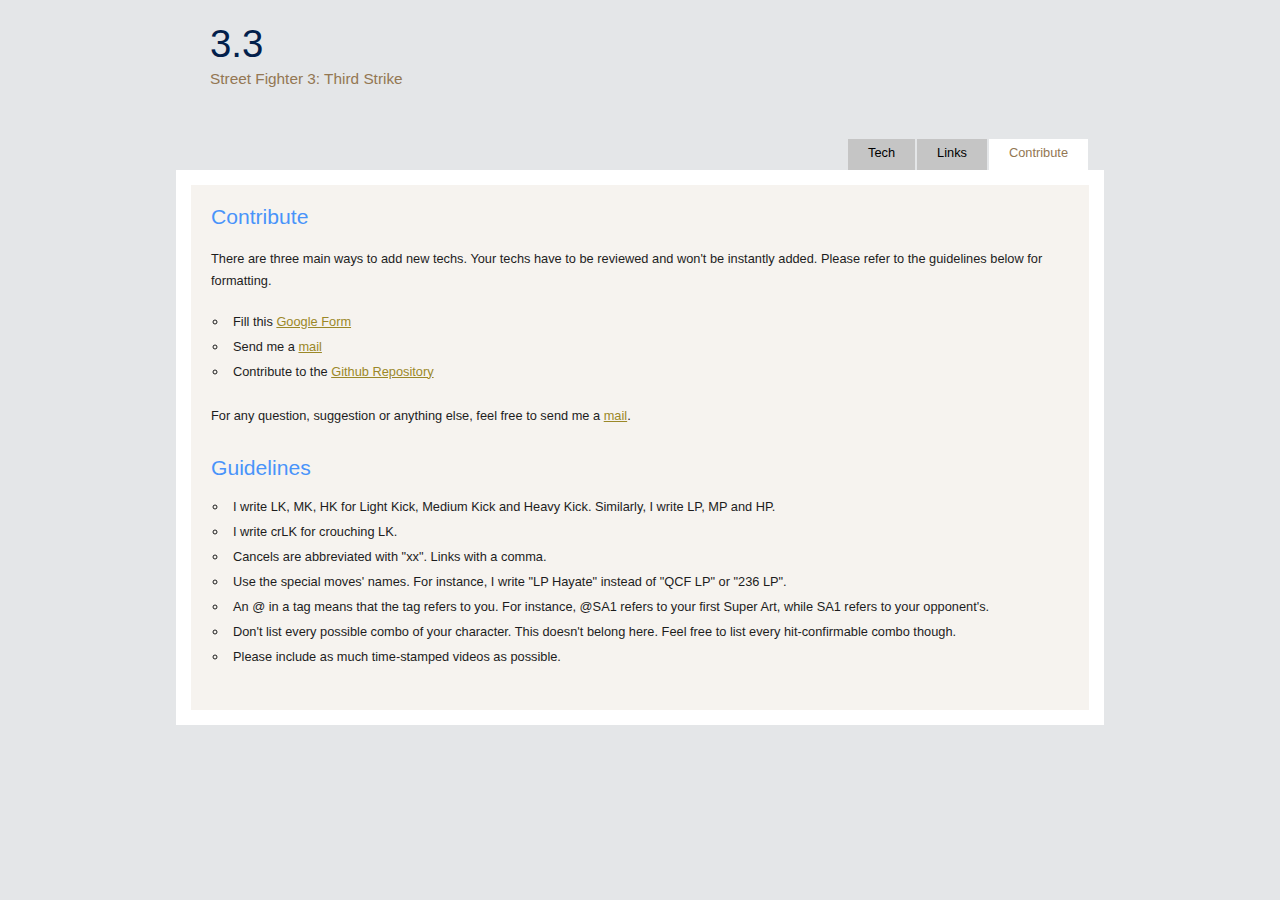
==== html/contribute.html @ f995b69a "open contribuions" ====
<!DOCTYPE HTML>
<html>
  
<head>
  <title>3.3</title>
  <link rel="stylesheet" type="text/css" href="style/style.css" />
  <meta name="robots" content="noindex, nofollow">
</head>

<body>
  <div id="main">
    <div id="header">
      <div id="logo">
        <h1><a href="3.3.html"><span class="logo_colour">3.3</span></a></h1>
        <h2>Street Fighter 3: Third Strike</h2>
      </div>
      <div id="menubar">
        <ul id="menu">
          <li><a href="3.3.html">Tech</a></li>
          <li><a href="links.html">Links</a></li>
          <li class="selected"><a href="contribute.html">Contribute</a></li>
        </ul>
      </div>
    </div>
    
<div id="site_content">
  <h1>Contribute</h1>
  <p> There are three main ways to add new techs. Your techs have to be reviewed and won't be instantly added. Please refer to the guidelines below for formatting. </p>
  <ul>
    <li>Fill this <a href="https://goo.gl/forms/G8ckDkTWzmQ9Z2wu1">Google Form</a></li>
    <li>Send me a <a href="mailto:3.3.aurele@gmail.com">mail</a></li>
    <li>Contribute to the <a href="https://github.com/33Aurele/3.3">Github Repository</a></li>
  </ul>
  <p>For any question, suggestion or anything else, feel free to send me a  <a href="mailto:3.3.aurele@gmail.com">mail</a>.</p>
  
  <h1>Guidelines</h1>
  <ul>
    <li> I write LK, MK, HK for Light Kick, Medium Kick and Heavy Kick.
      Similarly, I write LP, MP and HP. </li>
    <li> I write crLK for crouching LK. </li>
    <li> Cancels are abbreviated with "xx". Links with a comma. </li>
    <li> Use the special moves' names. For instance, I write "LP Hayate" instead of "QCF LP" or "236 LP".</li>
    <li> An @ in a tag means that the tag refers to you. For instance, @SA1 refers to your first Super Art, while SA1 refers to your opponent's.</li>
    <li> Don't list every possible combo of your character. This doesn't belong here. Feel free to list every hit-confirmable combo though.</li>
    <li> Please include as much time-stamped videos as possible.</li>
  </ul>

  
</div>

</div>
</body>
<footer>
<p></p>
</footer>
</html>
---- html/style/style.css ----
/* deep blue (title) :  #02204b */
/* clear blue (headers) : #4993fa */
/* clearer blue (background) : #e4e6e8 */
/* brown (subtitle) : #937753 */
/* subtitles : #9B8828 */
/* beige (body background) : f6f3ef */
/* grey (page selection) : #c5c5c5 */
/* black (text color : #1d1d1d */




html
{ height: 100%;}

*
{ margin: 0;
  padding: 0;}

body
{ font: normal .80em trebuchet ms, sans-serif;
  background: #e4e6e8;
  color: #1d1d1d;}

p
{ padding: 0 0 20px 0;
  line-height: 1.7em;}

img
{ border: 0;}

h1, h2, h3, h4, h5, h6 
{ font: normal 165% 'century gothic', arial, sans-serif;
  color: #4993fa;
  margin: 0 0 14px 0;
  padding: 10px 0 5px 0;}

h2
{ font: normal 150% 'century gothic', arial, sans-serif;
  color:  #02204b;}

h3
{ font: normal 165% 'century gothic', arial, sans-serif;}

h4, h5, h6
{ margin: 0;
  padding: 0 0 5px 0;
  font: normal 120% arial, sans-serif;
  color: #B60000;}

h5, h6
{ font: italic 95% arial, sans-serif;
  color: #888;}


a, a:hover
{ outline: none;
  text-decoration: underline;
  color: #9B8828;}

a:hover
{ text-decoration: none;}

.left
{ float: left;
  width: auto;
  margin-right: 10px;}

.right
{ float: right; 
  width: auto;
  margin-left: 10px;}

.center
{ display: block;
  text-align: center;
  margin: 20px auto;}

ul
{ margin: 2px 0 22px 17px;}

ul li
{ list-style-type: circle;
  margin: 0 0 6px 0; 
  padding: 0 0 4px 5px;}

ol
{ margin: 8px 0 22px 20px;}

ol li
{ margin: 0 0 11px 0;}

#main, #logo, #menubar, #site_content, #footer, #block
{ margin-left: auto; 
  margin-right: auto;}

#main, #block
{ padding-bottom: 20px;}

#header
{ background: transparent;
  height: 170px;}

#logo
{ width: 860px;
  position: relative;
  height: 134px;}

#logo h1, #logo h2
{ font: normal 300% "century gothic", arial, sans-serif;}

#logo h1
{ padding: 24px 0 0 0;
  margin: 0;
  color: #02204b;}

#logo h2
{ font-size: 120%;
  padding: 4px 0 0 0;
  color: #937753;}

#logo h1, #logo h1 a, #logo h1 a:hover 
{ padding: 22px 0 0 0;
  color: #FFF;
  text-decoration: none;}

#logo h1 a .logo_colour
{ color: #02204b;}

#logo a:hover .logo_colour
{ color: #02204b;}

#menubar
{ height: 24px;
  width: 900px;} 

ul#menu
{ float: right;
  margin: 0;
  padding: 0;}

ul#menu li
{ float: left;
  padding: 0;
  list-style: none;
  margin: 5px 2px 0 0;}

ul#menu li a
{ font: normal 100% 'trebuchet ms', sans-serif;
  display: block; 
  float: left; 
  height: 20px;
  padding: 6px 20px 5px 20px;
  text-align: center;
  color: #000;
  text-decoration: none;
  background: #c5c5c5;} 

ul#menu li.selected a, ul#menu li.selected a:hover
{ background: #FFF;
  color: #937753;}

ul#menu li a:hover
{ color: #937753;}

#site_content
{ width: 858px;
  overflow: hidden;
  margin: 0 auto 0 auto;
  padding: 10px 20px 20px 20px;
  background: #f6f3ef url(back.png) repeat-y;
  border: 15px solid #FFF;} 

.block
{ width: 858px;
  overflow: hidden;
  margin: 10px auto 0 auto;
  padding: 10px 20px 20px 20px;
  background: #f6f3ef url(back.png) repeat-y;
  border: 10px solid #FFF;} 

.sidebar
{ float: right;
  width: 190px;
  padding: 0 15px 20px 15px;}

.sidebar ul
{ width: 178px; 
  padding: 4px 0 0 0; 
  margin: 4px 0 30px 0;}

.sidebar li
{ list-style: none; 
  padding: 0 0 7px 0; }

.sidebar li a, .sidebar li a:hover
{ padding: 0 0 0 25px;
  display: block;
  background: transparent url(link.png) no-repeat left center;} 

.sidebar li a.selected
{ color: #444;
  text-decoration: none;} 

#content
{ text-align: left;
  width: 613px;
  padding: 0;}
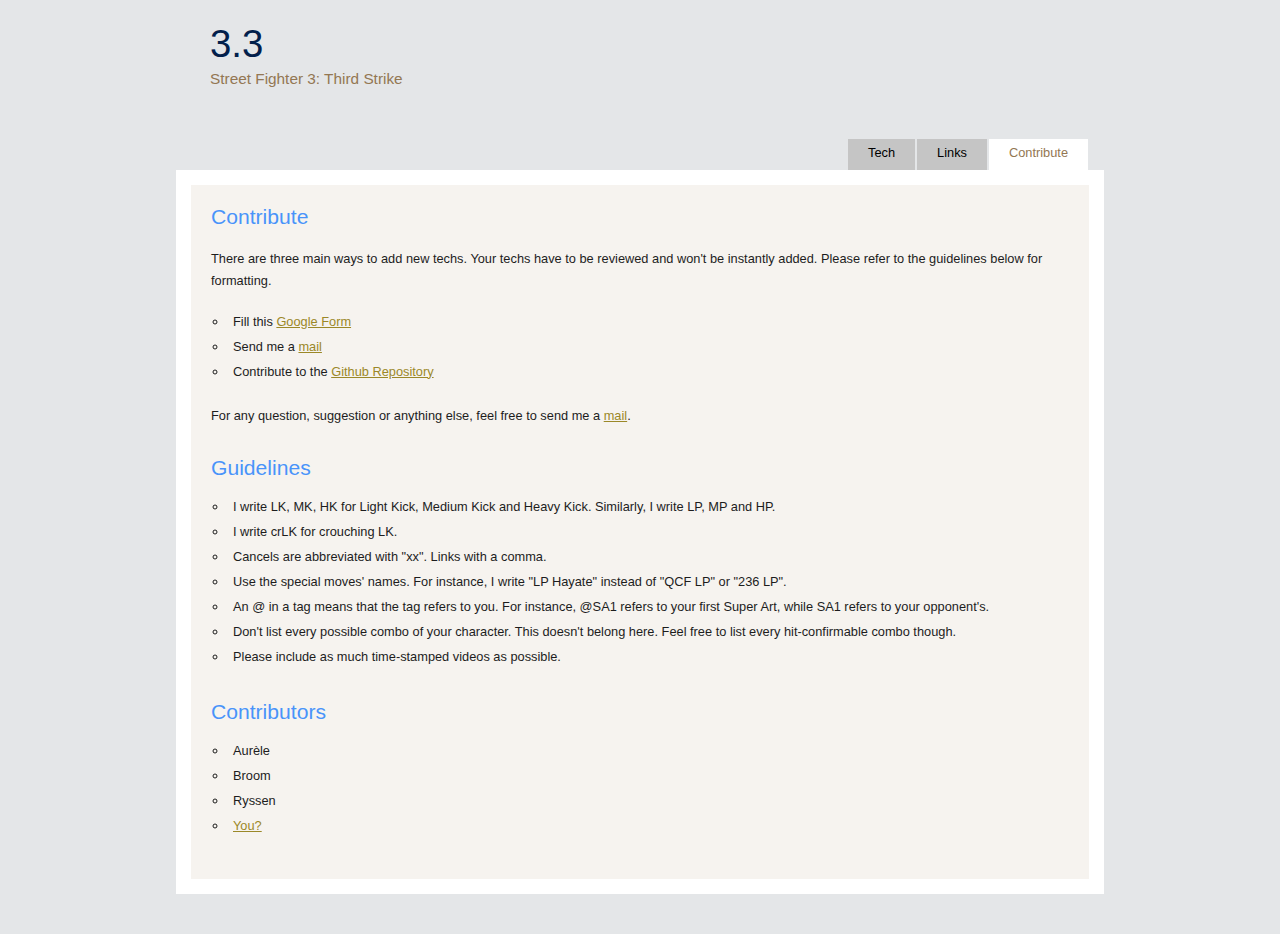
==== commit 0feda354: "contributors" ====
--- a/html/contribute.html
+++ b/html/contribute.html
@@ -45,6 +45,13 @@
     <li> Please include as much time-stamped videos as possible.</li>
   </ul>
 
+  <h1>Contributors</h1>
+  <ul>
+    <li>Aur&egrave;le</li>
+    <li>Broom</li>
+    <li>Ryssen</li>
+    <li><a href="https://goo.gl/forms/G8ckDkTWzmQ9Z2wu1">You?</a></li>
+  </ul>
   
 </div>
 
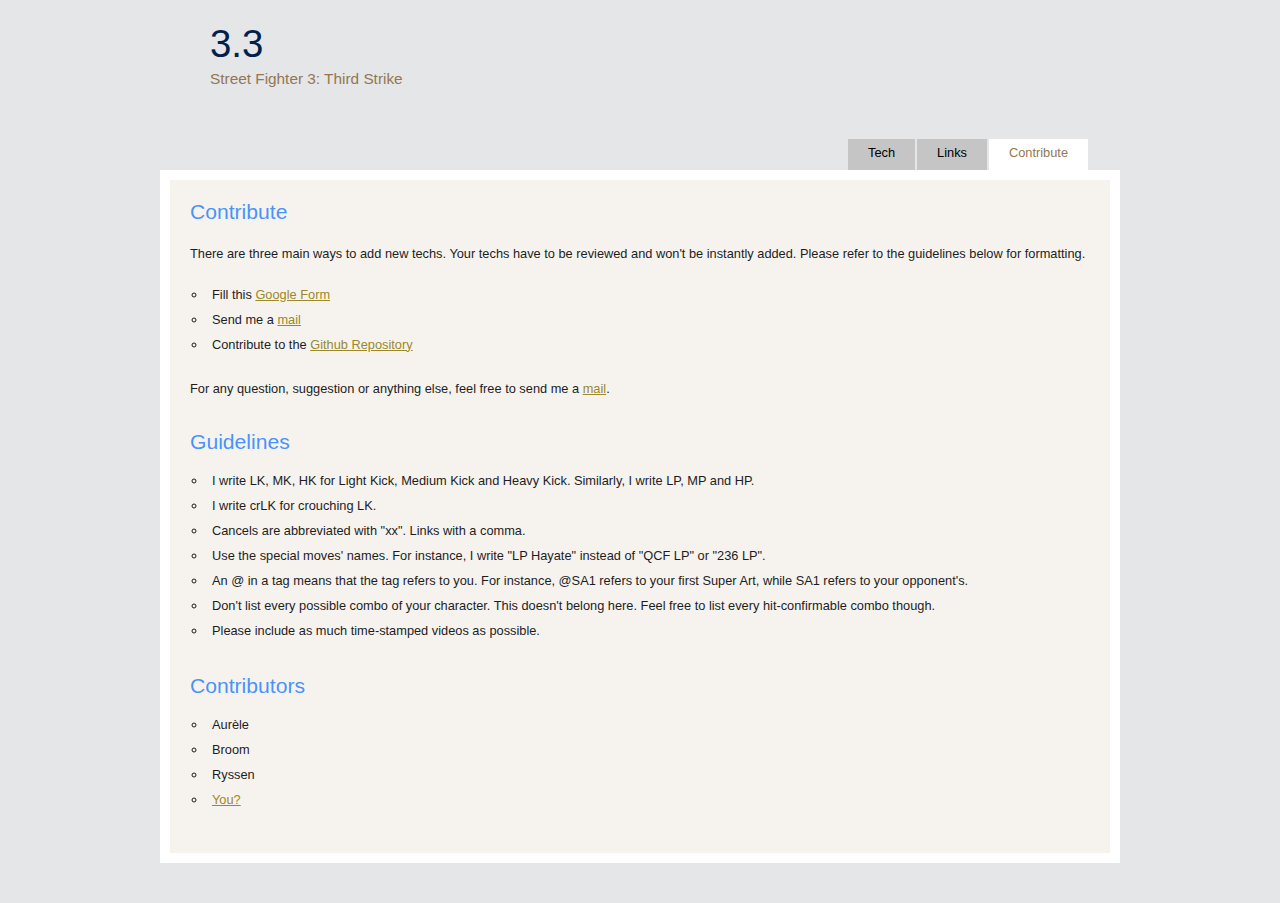
==== commit 9060321c: "menu bar for small screens" ====
--- a/html/contribute.html
+++ b/html/contribute.html
@@ -1,5 +1,6 @@
 <!DOCTYPE HTML>
 <html>
+<meta name="viewport" content="width=device-width, initial-scale=1">
   
 <head>
   <title>3.3</title>
--- a/html/style/style.css
+++ b/html/style/style.css
@@ -1,209 +1,250 @@
-/* deep blue (title) :  #02204b */
-/* clear blue (headers) : #4993fa */
-/* clearer blue (background) : #e4e6e8 */
-/* brown (subtitle) : #937753 */
-/* subtitles : #9B8828 */
-/* beige (body background) : f6f3ef */
-/* grey (page selection) : #c5c5c5 */
-/* black (text color : #1d1d1d */
-
-
-
-
-html
-{ height: 100%;}
-
-*
-{ margin: 0;
-  padding: 0;}
-
-body
-{ font: normal .80em trebuchet ms, sans-serif;
-  background: #e4e6e8;
-  color: #1d1d1d;}
-
-p
-{ padding: 0 0 20px 0;
-  line-height: 1.7em;}
-
-img
-{ border: 0;}
-
-h1, h2, h3, h4, h5, h6 
-{ font: normal 165% 'century gothic', arial, sans-serif;
-  color: #4993fa;
-  margin: 0 0 14px 0;
-  padding: 10px 0 5px 0;}
-
-h2
-{ font: normal 150% 'century gothic', arial, sans-serif;
-  color:  #02204b;}
-
-h3
-{ font: normal 165% 'century gothic', arial, sans-serif;}
-
-h4, h5, h6
-{ margin: 0;
-  padding: 0 0 5px 0;
-  font: normal 120% arial, sans-serif;
-  color: #B60000;}
-
-h5, h6
-{ font: italic 95% arial, sans-serif;
-  color: #888;}
-
-
-a, a:hover
-{ outline: none;
-  text-decoration: underline;
-  color: #9B8828;}
-
-a:hover
-{ text-decoration: none;}
-
-.left
-{ float: left;
-  width: auto;
-  margin-right: 10px;}
-
-.right
-{ float: right; 
-  width: auto;
-  margin-left: 10px;}
-
-.center
-{ display: block;
-  text-align: center;
-  margin: 20px auto;}
-
-ul
-{ margin: 2px 0 22px 17px;}
-
-ul li
-{ list-style-type: circle;
-  margin: 0 0 6px 0; 
-  padding: 0 0 4px 5px;}
-
-ol
-{ margin: 8px 0 22px 20px;}
-
-ol li
-{ margin: 0 0 11px 0;}
-
-#main, #logo, #menubar, #site_content, #footer, #block
-{ margin-left: auto; 
-  margin-right: auto;}
-
-#main, #block
-{ padding-bottom: 20px;}
-
-#header
-{ background: transparent;
-  height: 170px;}
-
-#logo
-{ width: 860px;
-  position: relative;
-  height: 134px;}
-
-#logo h1, #logo h2
-{ font: normal 300% "century gothic", arial, sans-serif;}
-
-#logo h1
-{ padding: 24px 0 0 0;
-  margin: 0;
-  color: #02204b;}
-
-#logo h2
-{ font-size: 120%;
-  padding: 4px 0 0 0;
-  color: #937753;}
-
-#logo h1, #logo h1 a, #logo h1 a:hover 
-{ padding: 22px 0 0 0;
-  color: #FFF;
-  text-decoration: none;}
-
-#logo h1 a .logo_colour
-{ color: #02204b;}
-
-#logo a:hover .logo_colour
-{ color: #02204b;}
-
-#menubar
-{ height: 24px;
-  width: 900px;} 
-
-ul#menu
-{ float: right;
-  margin: 0;
-  padding: 0;}
-
-ul#menu li
-{ float: left;
-  padding: 0;
-  list-style: none;
-  margin: 5px 2px 0 0;}
-
-ul#menu li a
-{ font: normal 100% 'trebuchet ms', sans-serif;
-  display: block; 
-  float: left; 
-  height: 20px;
-  padding: 6px 20px 5px 20px;
-  text-align: center;
-  color: #000;
-  text-decoration: none;
-  background: #c5c5c5;} 
-
-ul#menu li.selected a, ul#menu li.selected a:hover
-{ background: #FFF;
-  color: #937753;}
-
-ul#menu li a:hover
-{ color: #937753;}
-
-#site_content
-{ width: 858px;
-  overflow: hidden;
-  margin: 0 auto 0 auto;
-  padding: 10px 20px 20px 20px;
-  background: #f6f3ef url(back.png) repeat-y;
-  border: 15px solid #FFF;} 
-
-.block
-{ width: 858px;
-  overflow: hidden;
-  margin: 10px auto 0 auto;
-  padding: 10px 20px 20px 20px;
-  background: #f6f3ef url(back.png) repeat-y;
-  border: 10px solid #FFF;} 
-
-.sidebar
-{ float: right;
-  width: 190px;
-  padding: 0 15px 20px 15px;}
-
-.sidebar ul
-{ width: 178px; 
-  padding: 4px 0 0 0; 
-  margin: 4px 0 30px 0;}
-
-.sidebar li
-{ list-style: none; 
-  padding: 0 0 7px 0; }
-
-.sidebar li a, .sidebar li a:hover
-{ padding: 0 0 0 25px;
-  display: block;
-  background: transparent url(link.png) no-repeat left center;} 
-
-.sidebar li a.selected
-{ color: #444;
-  text-decoration: none;} 
-
-#content
-{ text-align: left;
-  width: 613px;
-  padding: 0;}
-
+/* deep blue (title) :  #02204b */
+/* clear blue (headers) : #4993fa */
+/* clearer blue (background) : #e4e6e8 */
+/* brown (subtitle) : #937753 */
+/* subtitles : #9B8828 */
+/* beige (body background) : f6f3ef */
+/* grey (page selection) : #c5c5c5 */
+/* black (text color : #1d1d1d */
+
+
+
+
+html
+{ height: 100%;}
+
+*
+{ margin: 0;
+  padding: 0;}
+
+body
+{ font: normal .80em trebuchet ms, sans-serif;
+  background: #e4e6e8;
+  color: #1d1d1d;}
+
+p
+{ padding: 0 0 20px 0;
+  line-height: 1.7em;}
+
+img
+{ border: 0;}
+
+h1, h2, h3, h4, h5, h6 
+{ font: normal 165% 'century gothic', arial, sans-serif;
+  color: #4993fa;
+  margin: 0 0 14px 0;
+  padding: 10px 0 5px 0;}
+
+h2
+{ font: normal 150% 'century gothic', arial, sans-serif;
+  color:  #02204b;}
+
+h3
+{ font: normal 165% 'century gothic', arial, sans-serif;}
+
+h4, h5, h6
+{ margin: 0;
+  padding: 0 0 5px 0;
+  font: normal 120% arial, sans-serif;
+  color: #B60000;}
+
+h5, h6
+{ font: italic 95% arial, sans-serif;
+  color: #888;}
+
+
+a, a:hover
+{ outline: none;
+  text-decoration: underline;
+  color: #9B8828;}
+
+a:hover
+{ text-decoration: none;}
+
+.left
+{ float: left;
+  width: auto;
+  margin-right: 10px;}
+
+.right
+{ float: right; 
+  width: auto;
+  margin-left: 10px;}
+
+.center
+{ display: block;
+  text-align: center;
+  margin: 20px auto;}
+
+ul
+{ margin: 2px 0 22px 17px;}
+
+ul li
+{ list-style-type: circle;
+  margin: 0 0 6px 0; 
+  padding: 0 0 4px 5px;}
+
+ol
+{ margin: 8px 0 22px 20px;}
+
+ol li
+{ margin: 0 0 11px 0;}
+
+#main, #logo, #menubar, #site_content, #footer, #block
+{ margin-left: auto; 
+  margin-right: auto;}
+
+#main, #block
+{ padding-bottom: 20px;}
+
+#header
+{ background: transparent;
+  height: 170px;}
+
+#logo
+{ width: 860px;
+  position: relative;
+  height: 134px;}
+
+#logo h1, #logo h2
+{ font: normal 300% "century gothic", arial, sans-serif;}
+
+#logo h1
+{ padding: 24px 0 0 0;
+  margin: 0;
+  color: #02204b;}
+
+#logo h2
+{ font-size: 120%;
+  padding: 4px 0 0 0;
+  color: #937753;}
+
+#logo h1, #logo h1 a, #logo h1 a:hover 
+{ padding: 22px 0 0 0;
+  color: #FFF;
+  text-decoration: none;}
+
+#logo h1 a .logo_colour
+{ color: #02204b;}
+
+#logo a:hover .logo_colour
+{ color: #02204b;}
+
+#menubar
+{ height: 24px;
+  width: 900px;} 
+
+ul#menu
+{ float: right;
+  margin: 0;
+  padding: 0;}
+
+ul#menu li
+{ float: left;
+  padding: 0;
+  list-style: none;
+  margin: 5px 2px 0 0;}
+
+ul#menu li a
+{ font: normal 100% 'trebuchet ms', sans-serif;
+  display: block; 
+  float: left; 
+  height: 20px;
+  padding: 6px 20px 5px 20px;
+  text-align: center;
+  color: #000;
+  text-decoration: none;
+  background: #c5c5c5;} 
+
+ul#menu li.selected a, ul#menu li.selected a:hover
+{ background: #FFF;
+  color: #937753;}
+
+ul#menu li a:hover
+{ color: #937753;}
+
+#site_content
+{ width: 900px;
+  overflow: hidden;
+  margin: 0 auto 0 auto;
+  padding: 10px 20px 20px 20px;
+  background: #f6f3ef url(back.png) repeat-y;
+  border: 10px solid #FFF;
+} 
+
+.block
+{ width: 900px;
+  overflow: hidden;
+  margin: 10px auto 0 auto;
+  padding: 10px 20px 20px 20px;
+  background: #f6f3ef url(back.png) repeat-y;
+  border: 10px solid #FFF;} 
+
+.sidebar
+{ float: right;
+  width: 190px;
+  padding: 0 15px 20px 15px;}
+
+.sidebar ul
+{ width: 178px; 
+  padding: 4px 0 0 0; 
+  margin: 4px 0 30px 0;}
+
+.sidebar li
+{ list-style: none; 
+  padding: 0 0 7px 0; }
+
+.sidebar li a, .sidebar li a:hover
+{ padding: 0 0 0 25px;
+  display: block;
+  background: transparent url(link.png) no-repeat left center;} 
+
+.sidebar li a.selected
+{ color: #444;
+  text-decoration: none;} 
+
+#content
+{ text-align: left;
+  width: 613px;
+  padding: 0;}
+
+@media screen and (max-width: 1000px) {
+    #site_content {
+	width: 95%;
+	margin: auto;
+	padding: 5px;
+	border: 5px;
+    }
+    .block {
+	width: 95%;
+	padding: 5px;
+	border: 5px;
+	padding-bottom: 0px;
+	margin: 10px auto 0 auto;
+	padding: 5px 5px 5px 5px;
+    }
+
+    h1, h2, h3, h4, h5, h6 {
+	font: normal 110% 'century gothic', arial, sans-serif;
+    }
+
+    h2 {
+	font: normal 110% 'century gothic', arial, sans-serif;
+    }
+
+    h3 {
+	font: normal 100% 'century gothic', arial, sans-serif;
+    }
+    
+    h4, h5, h6 {
+	font: normal 90% arial, sans-serif;
+    }
+
+    h5, h6 {
+	font: italic 75% arial, sans-serif;
+    }
+    #menubar {
+	margin: auto;
+	width: 95%;
+    } 
+}
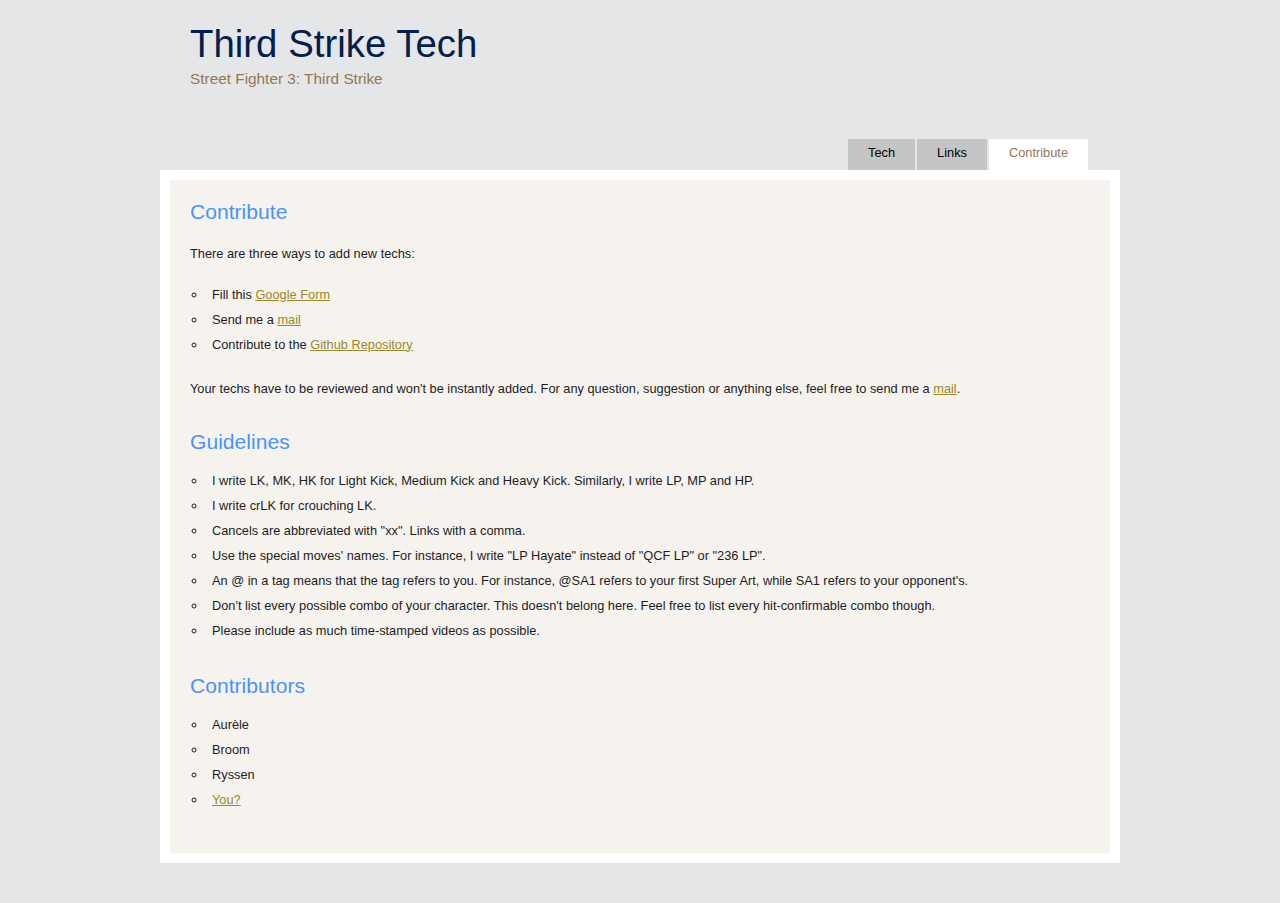
==== commit 1d6a2e88: "changed title, status bar color" ====
--- a/html/contribute.html
+++ b/html/contribute.html
@@ -3,7 +3,7 @@
 <meta name="viewport" content="width=device-width, initial-scale=1">
   
 <head>
-  <title>3.3</title>
+  <title>Third Strike Tech</title>
   <link rel="stylesheet" type="text/css" href="style/style.css" />
   <meta name="robots" content="noindex, nofollow">
 </head>
@@ -12,7 +12,7 @@
   <div id="main">
     <div id="header">
       <div id="logo">
-        <h1><a href="3.3.html"><span class="logo_colour">3.3</span></a></h1>
+        <h1><a href="3.3.html"><span class="logo_colour">Third Strike Tech</span></a></h1>
         <h2>Street Fighter 3: Third Strike</h2>
       </div>
       <div id="menubar">
@@ -26,13 +26,14 @@
     
 <div id="site_content">
   <h1>Contribute</h1>
-  <p> There are three main ways to add new techs. Your techs have to be reviewed and won't be instantly added. Please refer to the guidelines below for formatting. </p>
+  <p> There are three ways to add new techs:</p>
   <ul>
     <li>Fill this <a href="https://goo.gl/forms/G8ckDkTWzmQ9Z2wu1">Google Form</a></li>
     <li>Send me a <a href="mailto:3.3.aurele@gmail.com">mail</a></li>
     <li>Contribute to the <a href="https://github.com/33Aurele/3.3">Github Repository</a></li>
   </ul>
-  <p>For any question, suggestion or anything else, feel free to send me a  <a href="mailto:3.3.aurele@gmail.com">mail</a>.</p>
+  <p>Your techs have to be reviewed and won't be instantly added.
+    For any question, suggestion or anything else, feel free to send me a  <a href="mailto:3.3.aurele@gmail.com">mail</a>.</p>
   
   <h1>Guidelines</h1>
   <ul>
--- a/html/style/style.css
+++ b/html/style/style.css
@@ -102,7 +102,7 @@
   height: 170px;}
 
 #logo
-{ width: 860px;
+{ width: 900px;
   position: relative;
   height: 134px;}
 
@@ -241,10 +241,14 @@
     }
 
     h5, h6 {
-	font: italic 75% arial, sans-serif;
+	font: italic 90% arial, sans-serif;
     }
     #menubar {
 	margin: auto;
 	width: 95%;
-    } 
+    }
+    #logo {
+	width: auto;
+	margin-left: 20px;
+    }
 }
